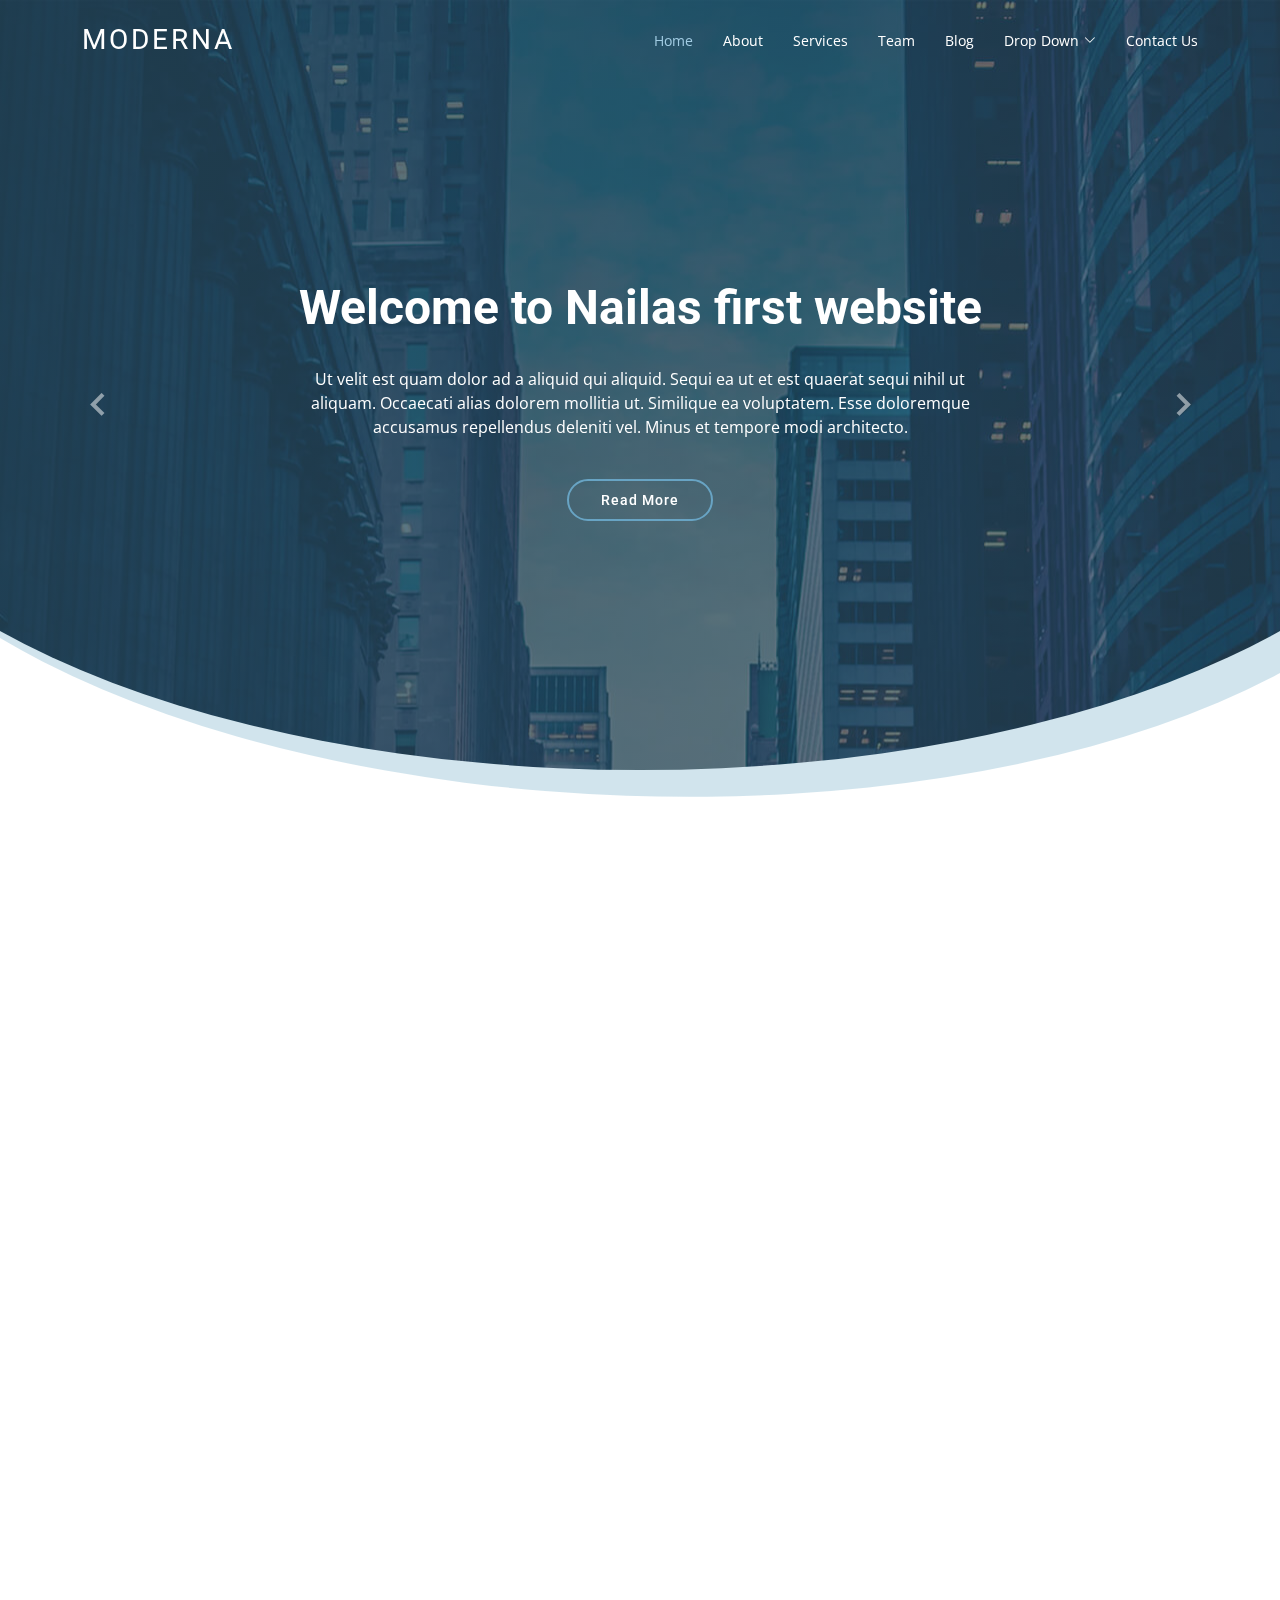
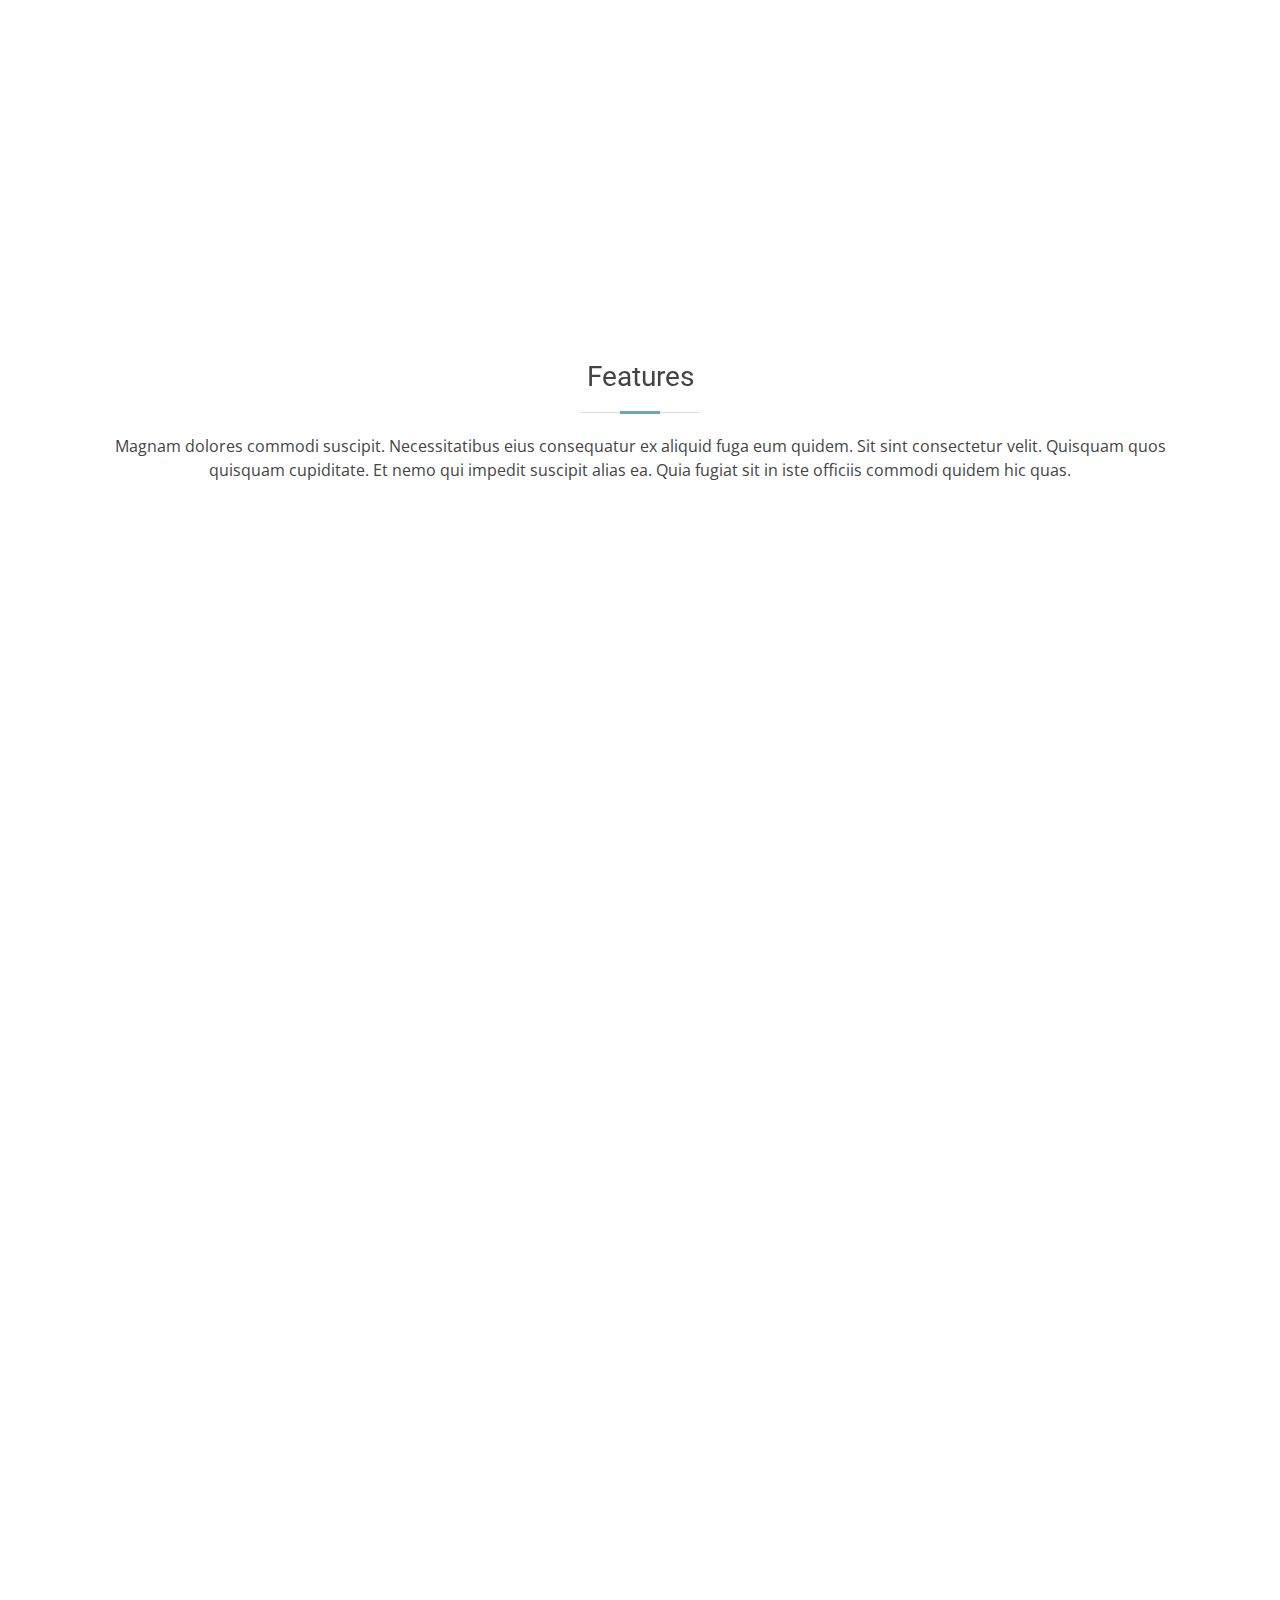
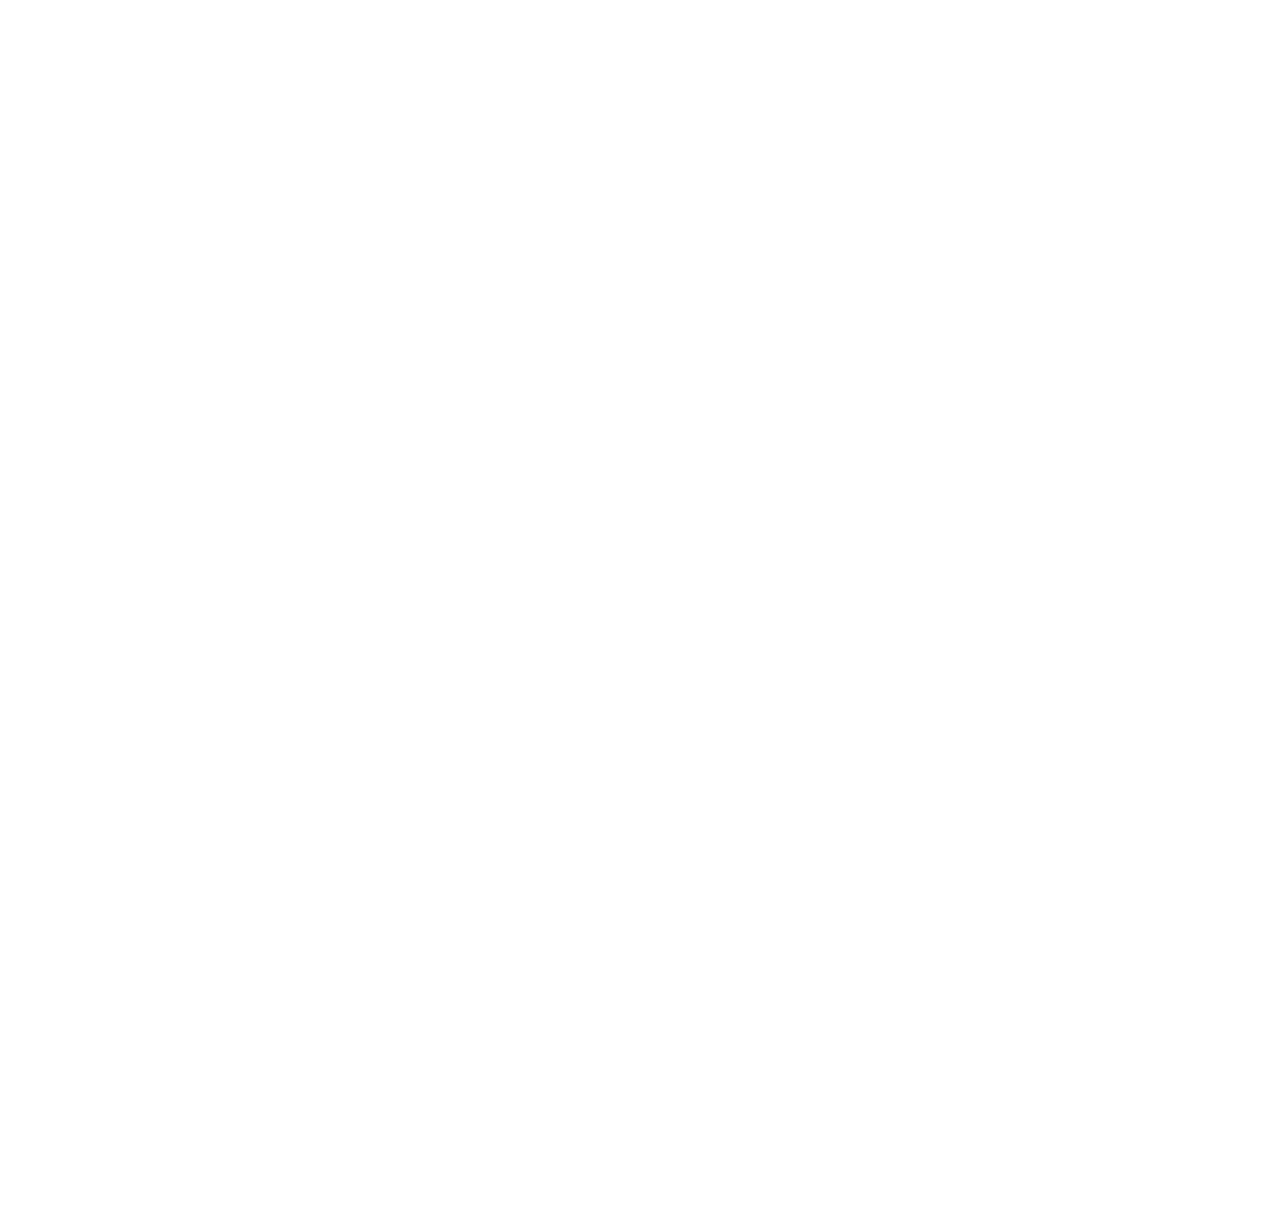
==== index.html @ 9a4ee357 "Initialise repository" ====
<!DOCTYPE html>
<html lang="en">
  <head>
    <meta charset="utf-8" />
    <meta content="width=device-width, initial-scale=1.0" name="viewport" />

    <title>Moderna Bootstrap Template - Index</title>
    <meta content="" name="description" />
    <meta content="" name="keywords" />

    <!-- Favicons -->
    <link href="assets/img/favicon.png" rel="icon" />
    <link href="assets/img/apple-touch-icon.png" rel="apple-touch-icon" />

    <!-- Google Fonts -->
    <link
      href="https://fonts.googleapis.com/css?family=Open+Sans:300,300i,400,400i,600,600i,700,700i|Roboto:300,300i,400,400i,500,500i,700,700i&display=swap"
      rel="stylesheet"
    />

    <!-- Vendor CSS Files -->
    <link href="assets/vendor/animate.css/animate.min.css" rel="stylesheet" />
    <link href="assets/vendor/aos/aos.css" rel="stylesheet" />
    <link
      href="assets/vendor/bootstrap/css/bootstrap.min.css"
      rel="stylesheet"
    />
    <link
      href="assets/vendor/bootstrap-icons/bootstrap-icons.css"
      rel="stylesheet"
    />
    <link href="assets/vendor/boxicons/css/boxicons.min.css" rel="stylesheet" />
    <link
      href="assets/vendor/glightbox/css/glightbox.min.css"
      rel="stylesheet"
    />
    <link href="assets/vendor/swiper/swiper-bundle.min.css" rel="stylesheet" />

    <!-- Template Main CSS File -->
    <link href="assets/css/style.css" rel="stylesheet" />

    <!-- =======================================================
  * Template Name: Moderna - v4.9.1
  * Template URL: https://bootstrapmade.com/free-bootstrap-template-corporate-moderna/
  * Author: BootstrapMade.com
  * License: https://bootstrapmade.com/license/
  ======================================================== -->
  </head>

  <body>
    <!-- ======= Header ======= -->
    <header
      id="header"
      class="fixed-top d-flex align-items-center header-transparent"
    >
      <div class="container d-flex justify-content-between align-items-center">
        <div class="logo">
          <h1 class="text-light">
            <a href="index.html"><span>Moderna</span></a>
          </h1>
          <!-- Uncomment below if you prefer to use an image logo -->
          <!-- <a href="index.html"><img src="assets/img/logo.png" alt="" class="img-fluid"></a>-->
        </div>

        <nav id="navbar" class="navbar">
          <ul>
            <li><a class="active" href="index.html">Home</a></li>
            <li><a href="about.html">About</a></li>
            <li><a href="services.html">Services</a></li>
            <li><a href="team.html">Team</a></li>
            <li><a href="blog.html">Blog</a></li>
            <li class="dropdown">
              <a href="#"
                ><span>Drop Down</span> <i class="bi bi-chevron-down"></i
              ></a>
              <ul>
                <li><a href="#">Drop Down 1</a></li>
                <li class="dropdown">
                  <a href="#"
                    ><span>Deep Drop Down</span>
                    <i class="bi bi-chevron-right"></i
                  ></a>
                  <ul>
                    <li><a href="#">Deep Drop Down 1</a></li>
                    <li><a href="#">Deep Drop Down 2</a></li>
                    <li><a href="#">Deep Drop Down 3</a></li>
                    <li><a href="#">Deep Drop Down 4</a></li>
                    <li><a href="#">Deep Drop Down 5</a></li>
                  </ul>
                </li>
                <li><a href="#">Drop Down 2</a></li>
                <li><a href="#">Drop Down 3</a></li>
                <li><a href="#">Drop Down 4</a></li>
              </ul>
            </li>
            <li><a href="contact.html">Contact Us</a></li>
          </ul>
          <i class="bi bi-list mobile-nav-toggle"></i>
        </nav>
        <!-- .navbar -->
      </div>
    </header>
    <!-- End Header -->

    <!-- ======= Hero Section ======= -->
    <section id="hero" class="d-flex justify-cntent-center align-items-center">
      <div
        id="heroCarousel"
        class="container carousel carousel-fade"
        data-bs-ride="carousel"
        data-bs-interval="5000"
      >
        <!-- Slide 1 -->
        <div class="carousel-item active">
          <div class="carousel-container">
            <h2 class="animate__animated animate__fadeInDown">
              Welcome to <span>Nailas first website</span>
            </h2>
            <p class="animate__animated animate__fadeInUp">
              Ut velit est quam dolor ad a aliquid qui aliquid. Sequi ea ut et
              est quaerat sequi nihil ut aliquam. Occaecati alias dolorem
              mollitia ut. Similique ea voluptatem. Esse doloremque accusamus
              repellendus deleniti vel. Minus et tempore modi architecto.
            </p>
            <a
              href=""
              class="btn-get-started animate__animated animate__fadeInUp"
              >Read More</a
            >
          </div>
        </div>

        <!-- Slide 2 -->
        <div class="carousel-item">
          <div class="carousel-container">
            <h2 class="animate__animated animate__fadeInDown">
              Lorem Ipsum Dolor
            </h2>
            <p class="animate__animated animate__fadeInUp">
              Ut velit est quam dolor ad a aliquid qui aliquid. Sequi ea ut et
              est quaerat sequi nihil ut aliquam. Occaecati alias dolorem
              mollitia ut. Similique ea voluptatem. Esse doloremque accusamus
              repellendus deleniti vel. Minus et tempore modi architecto.
            </p>
            <a
              href=""
              class="btn-get-started animate__animated animate__fadeInUp"
              >Read More</a
            >
          </div>
        </div>

        <!-- Slide 3 -->
        <div class="carousel-item">
          <div class="carousel-container">
            <h2 class="animate__animated animate__fadeInDown">
              Sequi ea ut et est quaerat
            </h2>
            <p class="animate__animated animate__fadeInUp">
              Ut velit est quam dolor ad a aliquid qui aliquid. Sequi ea ut et
              est quaerat sequi nihil ut aliquam. Occaecati alias dolorem
              mollitia ut. Similique ea voluptatem. Esse doloremque accusamus
              repellendus deleniti vel. Minus et tempore modi architecto.
            </p>
            <a
              href=""
              class="btn-get-started animate__animated animate__fadeInUp"
              >Read More</a
            >
          </div>
        </div>

        <a
          class="carousel-control-prev"
          href="#heroCarousel"
          role="button"
          data-bs-slide="prev"
        >
          <span
            class="carousel-control-prev-icon bx bx-chevron-left"
            aria-hidden="true"
          ></span>
        </a>

        <a
          class="carousel-control-next"
          href="#heroCarousel"
          role="button"
          data-bs-slide="next"
        >
          <span
            class="carousel-control-next-icon bx bx-chevron-right"
            aria-hidden="true"
          ></span>
        </a>
      </div>
    </section>
    <!-- End Hero -->

    <main id="main">
      <!-- ======= Services Section ======= -->
      <section class="services">
        <div class="container">
          <div class="row">
            <div
              class="col-md-6 col-lg-3 d-flex align-items-stretch"
              data-aos="fade-up"
            >
              <div class="icon-box icon-box-pink">
                <div class="icon"><i class="bx bxl-dribbble"></i></div>
                <h4 class="title"><a href="">Lorem Ipsum</a></h4>
                <p class="description">
                  Voluptatum deleniti atque corrupti quos dolores et quas
                  molestias excepturi sint occaecati cupiditate non provident
                </p>
              </div>
            </div>

            <div
              class="col-md-6 col-lg-3 d-flex align-items-stretch"
              data-aos="fade-up"
              data-aos-delay="100"
            >
              <div class="icon-box icon-box-cyan">
                <div class="icon"><i class="bx bx-file"></i></div>
                <h4 class="title"><a href="">Sed ut perspiciatis</a></h4>
                <p class="description">
                  Duis aute irure dolor in reprehenderit in voluptate velit esse
                  cillum dolore eu fugiat nulla pariatur
                </p>
              </div>
            </div>

            <div
              class="col-md-6 col-lg-3 d-flex align-items-stretch"
              data-aos="fade-up"
              data-aos-delay="200"
            >
              <div class="icon-box icon-box-green">
                <div class="icon"><i class="bx bx-tachometer"></i></div>
                <h4 class="title"><a href="">Magni Dolores</a></h4>
                <p class="description">
                  Excepteur sint occaecat cupidatat non proident, sunt in culpa
                  qui officia deserunt mollit anim id est laborum
                </p>
              </div>
            </div>

            <div
              class="col-md-6 col-lg-3 d-flex align-items-stretch"
              data-aos="fade-up"
              data-aos-delay="200"
            >
              <div class="icon-box icon-box-blue">
                <div class="icon"><i class="bx bx-world"></i></div>
                <h4 class="title"><a href="">Nemo Enim</a></h4>
                <p class="description">
                  At vero eos et accusamus et iusto odio dignissimos ducimus qui
                  blanditiis praesentium voluptatum deleniti atque
                </p>
              </div>
            </div>
          </div>
        </div>
      </section>
      <!-- End Services Section -->

      <!-- ======= Why Us Section ======= -->
      <section
        class="why-us section-bg"
        data-aos="fade-up"
        date-aos-delay="200"
      >
        <div class="container">
          <div class="row">
            <div class="col-lg-6 video-box">
              <img src="assets/img/why-us.jpg" class="img-fluid" alt="" />
              <a
                href="https://www.youtube.com/watch?v=jDDaplaOz7Q"
                class="venobox play-btn mb-4"
                data-vbtype="video"
                data-autoplay="true"
              ></a>
            </div>

            <div class="col-lg-6 d-flex flex-column justify-content-center p-5">
              <div class="icon-box">
                <div class="icon"><i class="bx bx-fingerprint"></i></div>
                <h4 class="title"><a href="">Lorem Ipsum</a></h4>
                <p class="description">
                  Voluptatum deleniti atque corrupti quos dolores et quas
                  molestias excepturi sint occaecati cupiditate non provident
                </p>
              </div>

              <div class="icon-box">
                <div class="icon"><i class="bx bx-gift"></i></div>
                <h4 class="title"><a href="">Nemo Enim</a></h4>
                <p class="description">
                  At vero eos et accusamus et iusto odio dignissimos ducimus qui
                  blanditiis praesentium voluptatum deleniti atque
                </p>
              </div>
            </div>
          </div>
        </div>
      </section>
      <!-- End Why Us Section -->

      <!-- ======= Features Section ======= -->
      <section class="features">
        <div class="container">
          <div class="section-title">
            <h2>Features</h2>
            <p>
              Magnam dolores commodi suscipit. Necessitatibus eius consequatur
              ex aliquid fuga eum quidem. Sit sint consectetur velit. Quisquam
              quos quisquam cupiditate. Et nemo qui impedit suscipit alias ea.
              Quia fugiat sit in iste officiis commodi quidem hic quas.
            </p>
          </div>

          <div class="row" data-aos="fade-up">
            <div class="col-md-5">
              <img src="assets/img/features-1.svg" class="img-fluid" alt="" />
            </div>
            <div class="col-md-7 pt-4">
              <h3>
                Voluptatem dignissimos provident quasi corporis voluptates sit
                assumenda.
              </h3>
              <p class="fst-italic">
                Lorem ipsum dolor sit amet, consectetur adipiscing elit, sed do
                eiusmod tempor incididunt ut labore et dolore magna aliqua.
              </p>
              <ul>
                <li>
                  <i class="bi bi-check"></i> Ullamco laboris nisi ut aliquip ex
                  ea commodo consequat.
                </li>
                <li>
                  <i class="bi bi-check"></i> Duis aute irure dolor in
                  reprehenderit in voluptate velit.
                </li>
              </ul>
            </div>
          </div>

          <div class="row" data-aos="fade-up">
            <div class="col-md-5 order-1 order-md-2">
              <img src="assets/img/features-2.svg" class="img-fluid" alt="" />
            </div>
            <div class="col-md-7 pt-5 order-2 order-md-1">
              <h3>Corporis temporibus maiores provident</h3>
              <p class="fst-italic">
                Lorem ipsum dolor sit amet, consectetur adipiscing elit, sed do
                eiusmod tempor incididunt ut labore et dolore magna aliqua.
              </p>
              <p>
                Ullamco laboris nisi ut aliquip ex ea commodo consequat. Duis
                aute irure dolor in reprehenderit in voluptate velit esse cillum
                dolore eu fugiat nulla pariatur. Excepteur sint occaecat
                cupidatat non proident, sunt in culpa qui officia deserunt
                mollit anim id est laborum
              </p>
            </div>
          </div>

          <div class="row" data-aos="fade-up">
            <div class="col-md-5">
              <img src="assets/img/features-3.svg" class="img-fluid" alt="" />
            </div>
            <div class="col-md-7 pt-5">
              <h3>
                Sunt consequatur ad ut est nulla consectetur reiciendis animi
                voluptas
              </h3>
              <p>
                Cupiditate placeat cupiditate placeat est ipsam culpa. Delectus
                quia minima quod. Sunt saepe odit aut quia voluptatem hic
                voluptas dolor doloremque.
              </p>
              <ul>
                <li>
                  <i class="bi bi-check"></i> Ullamco laboris nisi ut aliquip ex
                  ea commodo consequat.
                </li>
                <li>
                  <i class="bi bi-check"></i> Duis aute irure dolor in
                  reprehenderit in voluptate velit.
                </li>
                <li>
                  <i class="bi bi-check"></i> Facilis ut et voluptatem aperiam.
                  Autem soluta ad fugiat.
                </li>
              </ul>
            </div>
          </div>

          <div class="row" data-aos="fade-up">
            <div class="col-md-5 order-1 order-md-2">
              <img src="assets/img/features-4.svg" class="img-fluid" alt="" />
            </div>
            <div class="col-md-7 pt-5 order-2 order-md-1">
              <h3>
                Quas et necessitatibus eaque impedit ipsum animi consequatur
                incidunt in
              </h3>
              <p class="fst-italic">
                Lorem ipsum dolor sit amet, consectetur adipiscing elit, sed do
                eiusmod tempor incididunt ut labore et dolore magna aliqua.
              </p>
              <p>
                Ullamco laboris nisi ut aliquip ex ea commodo consequat. Duis
                aute irure dolor in reprehenderit in voluptate velit esse cillum
                dolore eu fugiat nulla pariatur. Excepteur sint occaecat
                cupidatat non proident, sunt in culpa qui officia deserunt
                mollit anim id est laborum
              </p>
            </div>
          </div>
        </div>
      </section>
      <!-- End Features Section -->
    </main>
    <!-- End #main -->

    <!-- ======= Footer ======= -->
    <footer
      id="footer"
      data-aos="fade-up"
      data-aos-easing="ease-in-out"
      data-aos-duration="500"
    >
      <div class="footer-newsletter">
        <div class="container">
          <div class="row">
            <div class="col-lg-6">
              <h4>Our Newsletter</h4>
              <p>
                Tamen quem nulla quae legam multos aute sint culpa legam noster
                magna
              </p>
            </div>
            <div class="col-lg-6">
              <form action="" method="post">
                <input type="email" name="email" /><input
                  type="submit"
                  value="Subscribe"
                />
              </form>
            </div>
          </div>
        </div>
      </div>

      <div class="footer-top">
        <div class="container">
          <div class="row">
            <div class="col-lg-3 col-md-6 footer-links">
              <h4>Useful Links</h4>
              <ul>
                <li>
                  <i class="bx bx-chevron-right"></i> <a href="#">Home</a>
                </li>
                <li>
                  <i class="bx bx-chevron-right"></i> <a href="#">About us</a>
                </li>
                <li>
                  <i class="bx bx-chevron-right"></i> <a href="#">Services</a>
                </li>
                <li>
                  <i class="bx bx-chevron-right"></i>
                  <a href="#">Terms of service</a>
                </li>
                <li>
                  <i class="bx bx-chevron-right"></i>
                  <a href="#">Privacy policy</a>
                </li>
              </ul>
            </div>

            <div class="col-lg-3 col-md-6 footer-links">
              <h4>Our Services</h4>
              <ul>
                <li>
                  <i class="bx bx-chevron-right"></i> <a href="#">Web Design</a>
                </li>
                <li>
                  <i class="bx bx-chevron-right"></i>
                  <a href="#">Web Development</a>
                </li>
                <li>
                  <i class="bx bx-chevron-right"></i>
                  <a href="#">Product Management</a>
                </li>
                <li>
                  <i class="bx bx-chevron-right"></i> <a href="#">Marketing</a>
                </li>
                <li>
                  <i class="bx bx-chevron-right"></i>
                  <a href="#">Graphic Design</a>
                </li>
              </ul>
            </div>

            <div class="col-lg-3 col-md-6 footer-contact">
              <h4>Contact Us</h4>
              <p>
                A108 Adam Street <br />
                New York, NY 535022<br />
                United States <br /><br />
                <strong>Phone:</strong> +1 5589 55488 55<br />
                <strong>Email:</strong> info@example.com<br />
              </p>
            </div>

            <div class="col-lg-3 col-md-6 footer-info">
              <h3>About Moderna</h3>
              <p>
                Cras fermentum odio eu feugiat lide par naso tierra. Justo eget
                nada terra videa magna derita valies darta donna mare fermentum
                iaculis eu non diam phasellus.
              </p>
              <div class="social-links mt-3">
                <a href="#" class="twitter"><i class="bx bxl-twitter"></i></a>
                <a href="#" class="facebook"><i class="bx bxl-facebook"></i></a>
                <a href="#" class="instagram"
                  ><i class="bx bxl-instagram"></i
                ></a>
                <a href="#" class="linkedin"><i class="bx bxl-linkedin"></i></a>
              </div>
            </div>
          </div>
        </div>
      </div>

      <div class="container">
        <div class="copyright">
          &copy; Copyright <strong><span>Moderna</span></strong
          >. All Rights Reserved
        </div>
        <div class="credits">
          <!-- All the links in the footer should remain intact. -->
          <!-- You can delete the links only if you purchased the pro version. -->
          <!-- Licensing information: https://bootstrapmade.com/license/ -->
          <!-- Purchase the pro version with working PHP/AJAX contact form: https://bootstrapmade.com/free-bootstrap-template-corporate-moderna/ -->
          Designed by <a href="https://bootstrapmade.com/">BootstrapMade</a>
        </div>
      </div>
    </footer>
    <!-- End Footer -->

    <a
      href="#"
      class="back-to-top d-flex align-items-center justify-content-center"
      ><i class="bi bi-arrow-up-short"></i
    ></a>

    <!-- Vendor JS Files -->
    <script src="assets/vendor/purecounter/purecounter_vanilla.js"></script>
    <script src="assets/vendor/aos/aos.js"></script>
    <script src="assets/vendor/bootstrap/js/bootstrap.bundle.min.js"></script>
    <script src="assets/vendor/glightbox/js/glightbox.min.js"></script>
    <script src="assets/vendor/isotope-layout/isotope.pkgd.min.js"></script>
    <script src="assets/vendor/swiper/swiper-bundle.min.js"></script>
    <script src="assets/vendor/waypoints/noframework.waypoints.js"></script>
    <script src="assets/vendor/php-email-form/validate.js"></script>

    <!-- Template Main JS File -->
    <script src="assets/js/main.js"></script>
  </body>
</html>
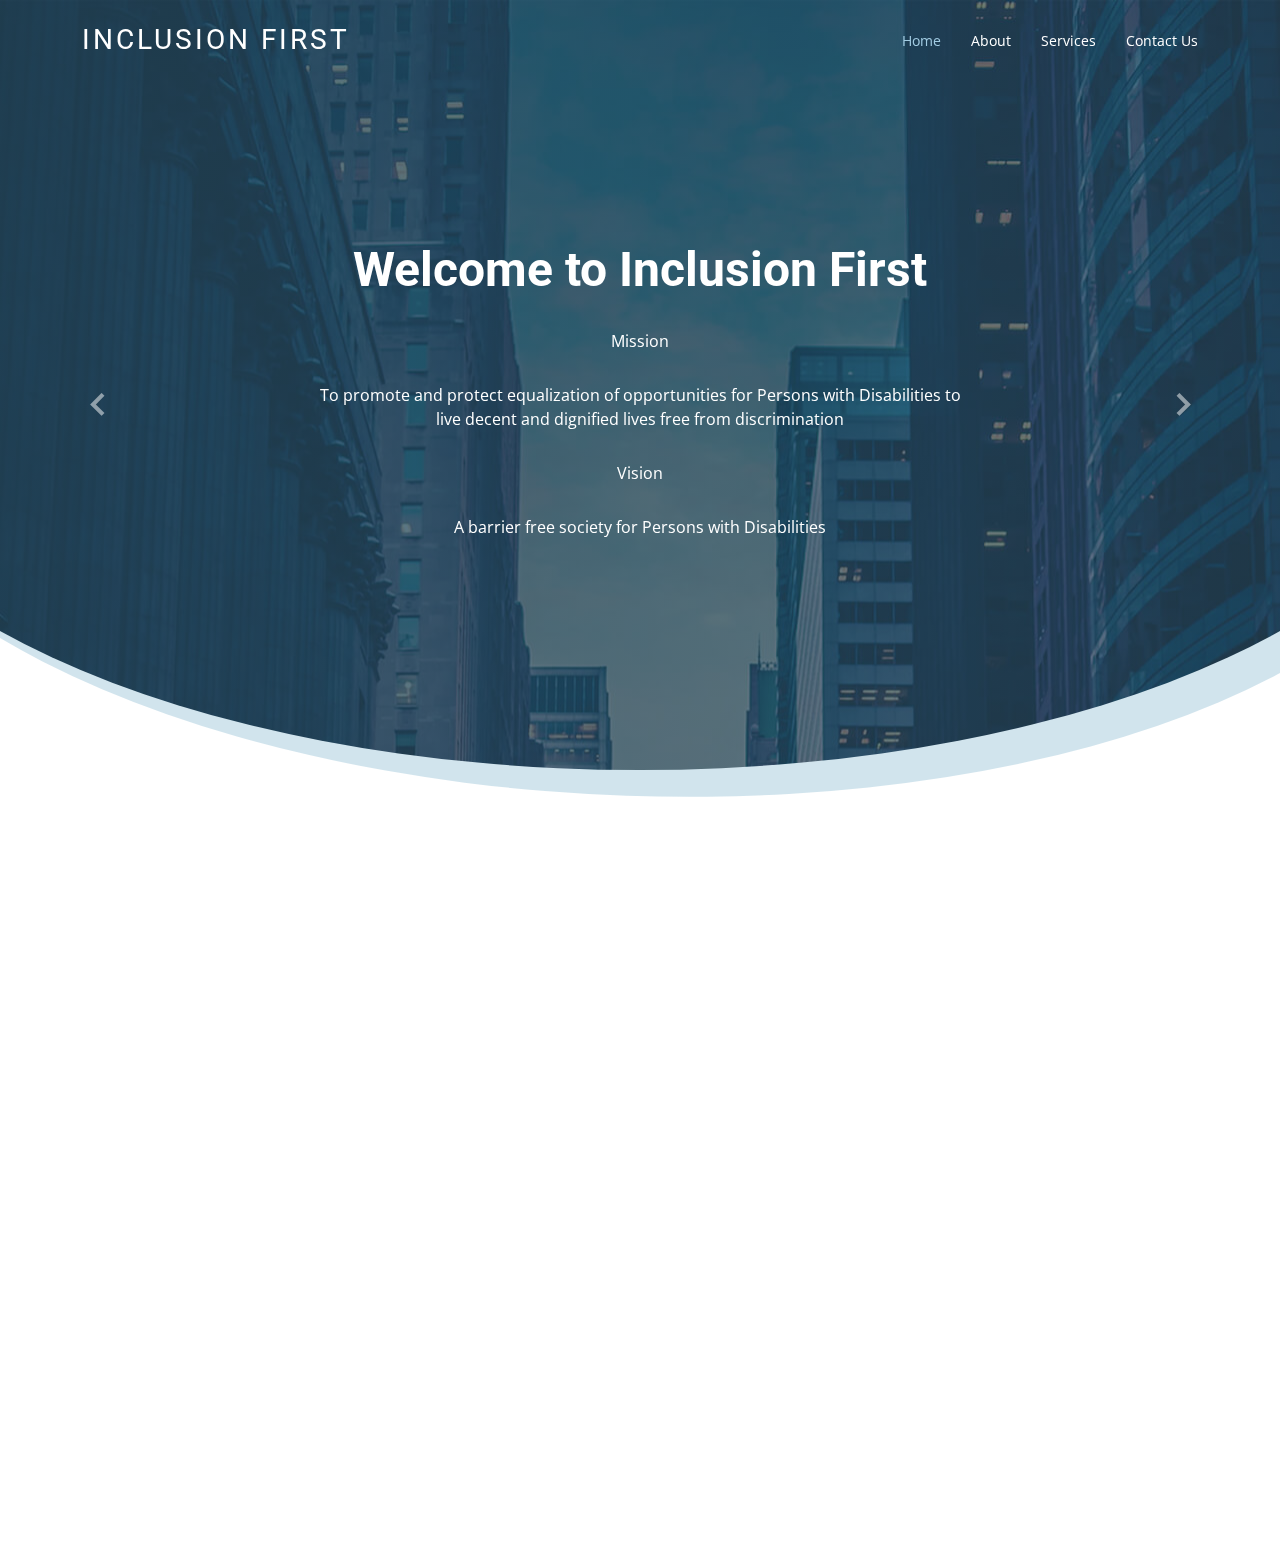
==== commit 2c82e2f1: "added image, updated content" ====
--- a/index.html
+++ b/index.html
@@ -56,7 +56,7 @@
       <div class="container d-flex justify-content-between align-items-center">
         <div class="logo">
           <h1 class="text-light">
-            <a href="index.html"><span>Moderna</span></a>
+            <a href="index.html"><span>Inclusion First</span></a>
           </h1>
           <!-- Uncomment below if you prefer to use an image logo -->
           <!-- <a href="index.html"><img src="assets/img/logo.png" alt="" class="img-fluid"></a>-->
@@ -67,32 +67,6 @@
             <li><a class="active" href="index.html">Home</a></li>
             <li><a href="about.html">About</a></li>
             <li><a href="services.html">Services</a></li>
-            <li><a href="team.html">Team</a></li>
-            <li><a href="blog.html">Blog</a></li>
-            <li class="dropdown">
-              <a href="#"
-                ><span>Drop Down</span> <i class="bi bi-chevron-down"></i
-              ></a>
-              <ul>
-                <li><a href="#">Drop Down 1</a></li>
-                <li class="dropdown">
-                  <a href="#"
-                    ><span>Deep Drop Down</span>
-                    <i class="bi bi-chevron-right"></i
-                  ></a>
-                  <ul>
-                    <li><a href="#">Deep Drop Down 1</a></li>
-                    <li><a href="#">Deep Drop Down 2</a></li>
-                    <li><a href="#">Deep Drop Down 3</a></li>
-                    <li><a href="#">Deep Drop Down 4</a></li>
-                    <li><a href="#">Deep Drop Down 5</a></li>
-                  </ul>
-                </li>
-                <li><a href="#">Drop Down 2</a></li>
-                <li><a href="#">Drop Down 3</a></li>
-                <li><a href="#">Drop Down 4</a></li>
-              </ul>
-            </li>
             <li><a href="contact.html">Contact Us</a></li>
           </ul>
           <i class="bi bi-list mobile-nav-toggle"></i>
@@ -114,19 +88,16 @@
         <div class="carousel-item active">
           <div class="carousel-container">
             <h2 class="animate__animated animate__fadeInDown">
-              Welcome to <span>Nailas first website</span>
+              Welcome to <span>Inclusion First</span>
             </h2>
-            <p class="animate__animated animate__fadeInUp">
-              Ut velit est quam dolor ad a aliquid qui aliquid. Sequi ea ut et
-              est quaerat sequi nihil ut aliquam. Occaecati alias dolorem
-              mollitia ut. Similique ea voluptatem. Esse doloremque accusamus
-              repellendus deleniti vel. Minus et tempore modi architecto.
+            <p class="animate__animated animate__fadeInUp">Mission</p>
+            <p>
+              To promote and protect equalization of opportunities for Persons
+              with Disabilities to live decent and dignified lives free from
+              discrimination
             </p>
-            <a
-              href=""
-              class="btn-get-started animate__animated animate__fadeInUp"
-              >Read More</a
-            >
+            <p>Vision</p>
+            <p>A barrier free society for Persons with Disabilities</p>
           </div>
         </div>
 
@@ -197,231 +168,7 @@
     </section>
     <!-- End Hero -->
 
-    <main id="main">
-      <!-- ======= Services Section ======= -->
-      <section class="services">
-        <div class="container">
-          <div class="row">
-            <div
-              class="col-md-6 col-lg-3 d-flex align-items-stretch"
-              data-aos="fade-up"
-            >
-              <div class="icon-box icon-box-pink">
-                <div class="icon"><i class="bx bxl-dribbble"></i></div>
-                <h4 class="title"><a href="">Lorem Ipsum</a></h4>
-                <p class="description">
-                  Voluptatum deleniti atque corrupti quos dolores et quas
-                  molestias excepturi sint occaecati cupiditate non provident
-                </p>
-              </div>
-            </div>
-
-            <div
-              class="col-md-6 col-lg-3 d-flex align-items-stretch"
-              data-aos="fade-up"
-              data-aos-delay="100"
-            >
-              <div class="icon-box icon-box-cyan">
-                <div class="icon"><i class="bx bx-file"></i></div>
-                <h4 class="title"><a href="">Sed ut perspiciatis</a></h4>
-                <p class="description">
-                  Duis aute irure dolor in reprehenderit in voluptate velit esse
-                  cillum dolore eu fugiat nulla pariatur
-                </p>
-              </div>
-            </div>
-
-            <div
-              class="col-md-6 col-lg-3 d-flex align-items-stretch"
-              data-aos="fade-up"
-              data-aos-delay="200"
-            >
-              <div class="icon-box icon-box-green">
-                <div class="icon"><i class="bx bx-tachometer"></i></div>
-                <h4 class="title"><a href="">Magni Dolores</a></h4>
-                <p class="description">
-                  Excepteur sint occaecat cupidatat non proident, sunt in culpa
-                  qui officia deserunt mollit anim id est laborum
-                </p>
-              </div>
-            </div>
-
-            <div
-              class="col-md-6 col-lg-3 d-flex align-items-stretch"
-              data-aos="fade-up"
-              data-aos-delay="200"
-            >
-              <div class="icon-box icon-box-blue">
-                <div class="icon"><i class="bx bx-world"></i></div>
-                <h4 class="title"><a href="">Nemo Enim</a></h4>
-                <p class="description">
-                  At vero eos et accusamus et iusto odio dignissimos ducimus qui
-                  blanditiis praesentium voluptatum deleniti atque
-                </p>
-              </div>
-            </div>
-          </div>
-        </div>
-      </section>
-      <!-- End Services Section -->
-
-      <!-- ======= Why Us Section ======= -->
-      <section
-        class="why-us section-bg"
-        data-aos="fade-up"
-        date-aos-delay="200"
-      >
-        <div class="container">
-          <div class="row">
-            <div class="col-lg-6 video-box">
-              <img src="assets/img/why-us.jpg" class="img-fluid" alt="" />
-              <a
-                href="https://www.youtube.com/watch?v=jDDaplaOz7Q"
-                class="venobox play-btn mb-4"
-                data-vbtype="video"
-                data-autoplay="true"
-              ></a>
-            </div>
-
-            <div class="col-lg-6 d-flex flex-column justify-content-center p-5">
-              <div class="icon-box">
-                <div class="icon"><i class="bx bx-fingerprint"></i></div>
-                <h4 class="title"><a href="">Lorem Ipsum</a></h4>
-                <p class="description">
-                  Voluptatum deleniti atque corrupti quos dolores et quas
-                  molestias excepturi sint occaecati cupiditate non provident
-                </p>
-              </div>
-
-              <div class="icon-box">
-                <div class="icon"><i class="bx bx-gift"></i></div>
-                <h4 class="title"><a href="">Nemo Enim</a></h4>
-                <p class="description">
-                  At vero eos et accusamus et iusto odio dignissimos ducimus qui
-                  blanditiis praesentium voluptatum deleniti atque
-                </p>
-              </div>
-            </div>
-          </div>
-        </div>
-      </section>
-      <!-- End Why Us Section -->
-
-      <!-- ======= Features Section ======= -->
-      <section class="features">
-        <div class="container">
-          <div class="section-title">
-            <h2>Features</h2>
-            <p>
-              Magnam dolores commodi suscipit. Necessitatibus eius consequatur
-              ex aliquid fuga eum quidem. Sit sint consectetur velit. Quisquam
-              quos quisquam cupiditate. Et nemo qui impedit suscipit alias ea.
-              Quia fugiat sit in iste officiis commodi quidem hic quas.
-            </p>
-          </div>
-
-          <div class="row" data-aos="fade-up">
-            <div class="col-md-5">
-              <img src="assets/img/features-1.svg" class="img-fluid" alt="" />
-            </div>
-            <div class="col-md-7 pt-4">
-              <h3>
-                Voluptatem dignissimos provident quasi corporis voluptates sit
-                assumenda.
-              </h3>
-              <p class="fst-italic">
-                Lorem ipsum dolor sit amet, consectetur adipiscing elit, sed do
-                eiusmod tempor incididunt ut labore et dolore magna aliqua.
-              </p>
-              <ul>
-                <li>
-                  <i class="bi bi-check"></i> Ullamco laboris nisi ut aliquip ex
-                  ea commodo consequat.
-                </li>
-                <li>
-                  <i class="bi bi-check"></i> Duis aute irure dolor in
-                  reprehenderit in voluptate velit.
-                </li>
-              </ul>
-            </div>
-          </div>
-
-          <div class="row" data-aos="fade-up">
-            <div class="col-md-5 order-1 order-md-2">
-              <img src="assets/img/features-2.svg" class="img-fluid" alt="" />
-            </div>
-            <div class="col-md-7 pt-5 order-2 order-md-1">
-              <h3>Corporis temporibus maiores provident</h3>
-              <p class="fst-italic">
-                Lorem ipsum dolor sit amet, consectetur adipiscing elit, sed do
-                eiusmod tempor incididunt ut labore et dolore magna aliqua.
-              </p>
-              <p>
-                Ullamco laboris nisi ut aliquip ex ea commodo consequat. Duis
-                aute irure dolor in reprehenderit in voluptate velit esse cillum
-                dolore eu fugiat nulla pariatur. Excepteur sint occaecat
-                cupidatat non proident, sunt in culpa qui officia deserunt
-                mollit anim id est laborum
-              </p>
-            </div>
-          </div>
-
-          <div class="row" data-aos="fade-up">
-            <div class="col-md-5">
-              <img src="assets/img/features-3.svg" class="img-fluid" alt="" />
-            </div>
-            <div class="col-md-7 pt-5">
-              <h3>
-                Sunt consequatur ad ut est nulla consectetur reiciendis animi
-                voluptas
-              </h3>
-              <p>
-                Cupiditate placeat cupiditate placeat est ipsam culpa. Delectus
-                quia minima quod. Sunt saepe odit aut quia voluptatem hic
-                voluptas dolor doloremque.
-              </p>
-              <ul>
-                <li>
-                  <i class="bi bi-check"></i> Ullamco laboris nisi ut aliquip ex
-                  ea commodo consequat.
-                </li>
-                <li>
-                  <i class="bi bi-check"></i> Duis aute irure dolor in
-                  reprehenderit in voluptate velit.
-                </li>
-                <li>
-                  <i class="bi bi-check"></i> Facilis ut et voluptatem aperiam.
-                  Autem soluta ad fugiat.
-                </li>
-              </ul>
-            </div>
-          </div>
-
-          <div class="row" data-aos="fade-up">
-            <div class="col-md-5 order-1 order-md-2">
-              <img src="assets/img/features-4.svg" class="img-fluid" alt="" />
-            </div>
-            <div class="col-md-7 pt-5 order-2 order-md-1">
-              <h3>
-                Quas et necessitatibus eaque impedit ipsum animi consequatur
-                incidunt in
-              </h3>
-              <p class="fst-italic">
-                Lorem ipsum dolor sit amet, consectetur adipiscing elit, sed do
-                eiusmod tempor incididunt ut labore et dolore magna aliqua.
-              </p>
-              <p>
-                Ullamco laboris nisi ut aliquip ex ea commodo consequat. Duis
-                aute irure dolor in reprehenderit in voluptate velit esse cillum
-                dolore eu fugiat nulla pariatur. Excepteur sint occaecat
-                cupidatat non proident, sunt in culpa qui officia deserunt
-                mollit anim id est laborum
-              </p>
-            </div>
-          </div>
-        </div>
-      </section>
-      <!-- End Features Section -->
+     
     </main>
     <!-- End #main -->
 
@@ -438,8 +185,7 @@
             <div class="col-lg-6">
               <h4>Our Newsletter</h4>
               <p>
-                Tamen quem nulla quae legam multos aute sint culpa legam noster
-                magna
+                Keep updated on upcoming events and our programmes by subscribing to our newsletter
               </p>
             </div>
             <div class="col-lg-6">
@@ -469,14 +215,6 @@
                 <li>
                   <i class="bx bx-chevron-right"></i> <a href="#">Services</a>
                 </li>
-                <li>
-                  <i class="bx bx-chevron-right"></i>
-                  <a href="#">Terms of service</a>
-                </li>
-                <li>
-                  <i class="bx bx-chevron-right"></i>
-                  <a href="#">Privacy policy</a>
-                </li>
               </ul>
             </div>
 
@@ -484,22 +222,18 @@
               <h4>Our Services</h4>
               <ul>
                 <li>
-                  <i class="bx bx-chevron-right"></i> <a href="#">Web Design</a>
+                  <i class="bx bx-chevron-right"></i> <a href="#">Advocacy</a>
                 </li>
                 <li>
                   <i class="bx bx-chevron-right"></i>
-                  <a href="#">Web Development</a>
+                  <a href="/services.html#awareness">Awareness Creation</a>
                 </li>
                 <li>
                   <i class="bx bx-chevron-right"></i>
-                  <a href="#">Product Management</a>
-                </li>
-                <li>
-                  <i class="bx bx-chevron-right"></i> <a href="#">Marketing</a>
-                </li>
-                <li>
-                  <i class="bx bx-chevron-right"></i>
-                  <a href="#">Graphic Design</a>
+                  <a href="#">Disability Mainstreaming</a>
+                </li>
+                <li>
+                  <i class="bx bx-chevron-right"></i> <a href="#">Trainings</a>
                 </li>
               </ul>
             </div>
@@ -507,37 +241,17 @@
             <div class="col-lg-3 col-md-6 footer-contact">
               <h4>Contact Us</h4>
               <p>
-                A108 Adam Street <br />
-                New York, NY 535022<br />
-                United States <br /><br />
-                <strong>Phone:</strong> +1 5589 55488 55<br />
-                <strong>Email:</strong> info@example.com<br />
+                Bima Tower Bldg, 5th Flr <br />
+                Jomo Kenyatta Avenue<br />
+                Mombasa, Kenya <br /><br />
+                <strong>Phone:</strong> +254 798 765 432<br />
+                <strong>Email:</strong> inclusionfirst@inclusionfirst.co.ke<br />
               </p>
             </div>
 
-            <div class="col-lg-3 col-md-6 footer-info">
-              <h3>About Moderna</h3>
-              <p>
-                Cras fermentum odio eu feugiat lide par naso tierra. Justo eget
-                nada terra videa magna derita valies darta donna mare fermentum
-                iaculis eu non diam phasellus.
-              </p>
-              <div class="social-links mt-3">
-                <a href="#" class="twitter"><i class="bx bxl-twitter"></i></a>
-                <a href="#" class="facebook"><i class="bx bxl-facebook"></i></a>
-                <a href="#" class="instagram"
-                  ><i class="bx bxl-instagram"></i
-                ></a>
-                <a href="#" class="linkedin"><i class="bx bxl-linkedin"></i></a>
-              </div>
-            </div>
-          </div>
-        </div>
-      </div>
-
-      <div class="container">
+            <div class="container">
         <div class="copyright">
-          &copy; Copyright <strong><span>Moderna</span></strong
+          &copy; Copyright <strong><span>Inclusion First</span></strong
           >. All Rights Reserved
         </div>
         <div class="credits">
@@ -545,7 +259,6 @@
           <!-- You can delete the links only if you purchased the pro version. -->
           <!-- Licensing information: https://bootstrapmade.com/license/ -->
           <!-- Purchase the pro version with working PHP/AJAX contact form: https://bootstrapmade.com/free-bootstrap-template-corporate-moderna/ -->
-          Designed by <a href="https://bootstrapmade.com/">BootstrapMade</a>
         </div>
       </div>
     </footer>
--- a/assets/css/style.css
+++ b/assets/css/style.css
@@ -14,7 +14,7 @@
 }
 
 a {
-  color: #4fa6d5;
+  color: #d54f4f;
   text-decoration: none;
 }
 
@@ -43,7 +43,7 @@
   right: 15px;
   bottom: 15px;
   z-index: 99999;
-  background: #68A4C4;
+  background: #68a4c4;
   width: 40px;
   height: 40px;
   border-radius: 4px;
@@ -157,7 +157,7 @@
 .navbar a:hover,
 .navbar .active,
 .navbar .active:focus,
-.navbar li:hover>a {
+.navbar li:hover > a {
   color: #a2cce3;
 }
 
@@ -193,11 +193,11 @@
 
 .navbar .dropdown ul a:hover,
 .navbar .dropdown ul .active:hover,
-.navbar .dropdown ul li:hover>a {
-  color: #68A4C4;
-}
-
-.navbar .dropdown:hover>ul {
+.navbar .dropdown ul li:hover > a {
+  color: #68a4c4;
+}
+
+.navbar .dropdown:hover > ul {
   opacity: 1;
   top: 100%;
   visibility: visible;
@@ -209,7 +209,7 @@
   visibility: hidden;
 }
 
-.navbar .dropdown .dropdown:hover>ul {
+.navbar .dropdown .dropdown:hover > ul {
   opacity: 1;
   top: 0;
   left: 100%;
@@ -221,7 +221,7 @@
     left: -90%;
   }
 
-  .navbar .dropdown .dropdown:hover>ul {
+  .navbar .dropdown .dropdown:hover > ul {
     left: -100%;
   }
 }
@@ -287,8 +287,8 @@
 
 .navbar-mobile a:hover,
 .navbar-mobile .active,
-.navbar-mobile li:hover>a {
-  color: #68A4C4;
+.navbar-mobile li:hover > a {
+  color: #68a4c4;
 }
 
 .navbar-mobile .getstarted,
@@ -322,11 +322,11 @@
 
 .navbar-mobile .dropdown ul a:hover,
 .navbar-mobile .dropdown ul .active:hover,
-.navbar-mobile .dropdown ul li:hover>a {
-  color: #68A4C4;
-}
-
-.navbar-mobile .dropdown>.dropdown-active {
+.navbar-mobile .dropdown ul li:hover > a {
+  color: #68a4c4;
+}
+
+.navbar-mobile .dropdown > .dropdown-active {
   display: block;
 }
 
@@ -347,7 +347,12 @@
   top: 0;
   width: 130%;
   height: 95%;
-  background: linear-gradient(to right, rgba(30, 67, 86, 0.8), rgba(30, 67, 86, 0.6)), url("../img/hero-bg.jpg") center top no-repeat;
+  background: linear-gradient(
+      to right,
+      rgba(30, 67, 86, 0.8),
+      rgba(30, 67, 86, 0.6)
+    ),
+    url("../img/hero-bg.jpg") center top no-repeat;
   z-index: 0;
   border-radius: 0 0 50% 50%;
   transform: translateX(-50%) rotate(0deg);
@@ -360,7 +365,7 @@
   top: 0;
   width: 130%;
   height: 96%;
-  background: #68A4C4;
+  background: #68a4c4;
   opacity: 0.3;
   z-index: 0;
   border-radius: 0 0 50% 50%;
@@ -422,11 +427,11 @@
   color: #fff;
   -webkit-animation-delay: 0.8s;
   animation-delay: 0.8s;
-  border: 2px solid #68A4C4;
+  border: 2px solid #68a4c4;
 }
 
 #hero .btn-get-started:hover {
-  background: #68A4C4;
+  background: #68a4c4;
   color: #fff;
   text-decoration: none;
 }
@@ -501,7 +506,12 @@
   top: 0;
   right: 0;
   bottom: 0;
-  background: linear-gradient(to right, rgba(30, 67, 86, 0.8), rgba(30, 67, 86, 0.6)), url("../img/hero-bg.jpg") center top no-repeat;
+  background: linear-gradient(
+      to right,
+      rgba(30, 67, 86, 0.8),
+      rgba(30, 67, 86, 0.6)
+    ),
+    url("../img/hero-bg.jpg") center top no-repeat;
 }
 
 #hero-no-slider h2 {
@@ -529,11 +539,11 @@
   color: #fff;
   -webkit-animation-delay: 0.8s;
   animation-delay: 0.8s;
-  border: 2px solid #68A4C4;
+  border: 2px solid #68a4c4;
 }
 
 #hero-no-slider .btn-get-started:hover {
-  background: #68A4C4;
+  background: #68a4c4;
   color: #fff;
   text-decoration: none;
 }
@@ -585,7 +595,7 @@
   display: block;
   width: 40px;
   height: 3px;
-  background: #68A4C4;
+  background: #68a4c4;
   bottom: 0;
   left: calc(50% - 20px);
 }
@@ -616,11 +626,11 @@
   margin: 0;
 }
 
-.breadcrumbs ol li+li {
+.breadcrumbs ol li + li {
   padding-left: 10px;
 }
 
-.breadcrumbs ol li+li::before {
+.breadcrumbs ol li + li::before {
   display: inline-block;
   padding-right: 10px;
   color: #6c757d;
@@ -747,7 +757,7 @@
   background: #fff;
 }
 
-.why-us .icon-box+.icon-box {
+.why-us .icon-box + .icon-box {
   margin-top: 50px;
 }
 
@@ -764,12 +774,12 @@
 }
 
 .why-us .icon-box .icon i {
-  color: #68A4C4;
+  color: #68a4c4;
   font-size: 32px;
 }
 
 .why-us .icon-box:hover .icon {
-  background: #68A4C4;
+  background: #68a4c4;
 }
 
 .why-us .icon-box:hover .icon i {
@@ -790,7 +800,7 @@
 }
 
 .why-us .icon-box .title a:hover {
-  color: #68A4C4;
+  color: #68a4c4;
 }
 
 .why-us .icon-box .description {
@@ -811,7 +821,7 @@
 .why-us .play-btn {
   width: 94px;
   height: 94px;
-  background: radial-gradient(#68A4C4 50%, rgba(104, 164, 196, 0.4) 52%);
+  background: radial-gradient(#68a4c4 50%, rgba(104, 164, 196, 0.4) 52%);
   border-radius: 50%;
   display: block;
   position: absolute;
@@ -859,7 +869,7 @@
 }
 
 .why-us .play-btn:hover::after {
-  border-left: 15px solid #68A4C4;
+  border-left: 15px solid #68a4c4;
   transform: scale(20);
 }
 
@@ -908,7 +918,7 @@
 /*--------------------------------------------------------------
 # Features
 --------------------------------------------------------------*/
-.features .row+.row {
+.features .row + .row {
   margin-top: 100px;
 }
 
@@ -929,7 +939,7 @@
 .features ul i {
   font-size: 20px;
   padding-right: 4px;
-  color: #68A4C4;
+  color: #68a4c4;
 }
 
 .features p:last-child {
@@ -956,7 +966,7 @@
 .about ul i {
   font-size: 20px;
   padding-right: 4px;
-  color: #68A4C4;
+  color: #68a4c4;
 }
 
 .about p:last-child {
@@ -969,7 +979,7 @@
 .facts .counters span {
   font-size: 48px;
   display: block;
-  color: #68A4C4;
+  color: #68a4c4;
 }
 
 .facts .counters p {
@@ -1083,11 +1093,11 @@
   height: 12px;
   background-color: #fff;
   opacity: 1;
-  border: 1px solid #68A4C4;
+  border: 1px solid #68a4c4;
 }
 
 .testimonials .swiper-pagination .swiper-pagination-bullet-active {
-  background-color: #68A4C4;
+  background-color: #68a4c4;
 }
 
 /*--------------------------------------------------------------
@@ -1151,7 +1161,7 @@
 }
 
 .service-details .read-more a:hover {
-  color: #68A4C4;
+  color: #68a4c4;
 }
 
 .service-details .card:hover img {
@@ -1159,11 +1169,11 @@
 }
 
 .service-details .card:hover .card-body {
-  border-color: #68A4C4;
+  border-color: #68a4c4;
 }
 
 .service-details .card:hover .card-body .card-title a {
-  color: #68A4C4;
+  color: #68a4c4;
 }
 
 /*--------------------------------------------------------------
@@ -1189,7 +1199,7 @@
 
 .pricing h4 {
   font-size: 46px;
-  color: #68A4C4;
+  color: #68a4c4;
   font-weight: 400;
   font-family: "Open Sans", sans-serif;
   margin-bottom: 25px;
@@ -1214,7 +1224,7 @@
 }
 
 .pricing ul i {
-  color: #68A4C4;
+  color: #68a4c4;
   font-size: 18px;
   padding-right: 4px;
 }
@@ -1245,7 +1255,7 @@
 }
 
 .pricing .get-started-btn:hover {
-  background: #68A4C4;
+  background: #68a4c4;
 }
 
 .pricing .featured {
@@ -1254,7 +1264,7 @@
 }
 
 .pricing .featured .get-started-btn {
-  background: #68A4C4;
+  background: #68a4c4;
 }
 
 .pricing .featured .get-started-btn:hover {
@@ -1312,8 +1322,8 @@
 
 .portfolio #portfolio-flters li:hover,
 .portfolio #portfolio-flters li.filter-active {
-  border-color: #68A4C4;
-  color: #68A4C4;
+  border-color: #68a4c4;
+  color: #68a4c4;
 }
 
 .portfolio .portfolio-item {
@@ -1381,16 +1391,22 @@
   position: relative;
 }
 
-.portfolio-details .portfolio-details-slider .swiper-pagination .swiper-pagination-bullet {
+.portfolio-details
+  .portfolio-details-slider
+  .swiper-pagination
+  .swiper-pagination-bullet {
   width: 12px;
   height: 12px;
   background-color: #fff;
   opacity: 1;
-  border: 1px solid #68A4C4;
-}
-
-.portfolio-details .portfolio-details-slider .swiper-pagination .swiper-pagination-bullet-active {
-  background-color: #68A4C4;
+  border: 1px solid #68a4c4;
+}
+
+.portfolio-details
+  .portfolio-details-slider
+  .swiper-pagination
+  .swiper-pagination-bullet-active {
+  background-color: #68a4c4;
 }
 
 .portfolio-details .portfolio-info {
@@ -1412,7 +1428,7 @@
   font-size: 15px;
 }
 
-.portfolio-details .portfolio-info ul li+li {
+.portfolio-details .portfolio-info ul li + li {
   margin-top: 10px;
 }
 
@@ -1471,7 +1487,7 @@
 }
 
 .team .member .social a:hover {
-  color: #68A4C4;
+  color: #68a4c4;
 }
 
 .team .member .social i {
@@ -1491,7 +1507,7 @@
   text-transform: uppercase;
   font-weight: 400;
   margin-bottom: 15px;
-  color: #68A4C4;
+  color: #68a4c4;
 }
 
 .team .member .member-info p {
@@ -1530,7 +1546,7 @@
 
 .contact .info-box i {
   font-size: 32px;
-  color: #68A4C4;
+  color: #68a4c4;
   border-radius: 50%;
   padding: 8px;
   border: 2px dotted #a2cce3;
@@ -1565,7 +1581,7 @@
   font-weight: 600;
 }
 
-.contact .php-email-form .error-message br+br {
+.contact .php-email-form .error-message br + br {
   margin-top: 25px;
 }
 
@@ -1607,7 +1623,7 @@
 
 .contact .php-email-form input::focus,
 .contact .php-email-form textarea::focus {
-  background-color: #68A4C4;
+  background-color: #68a4c4;
 }
 
 .contact .php-email-form input {
@@ -1618,15 +1634,15 @@
   padding: 12px 15px;
 }
 
-.contact .php-email-form button[type=submit] {
-  background: #68A4C4;
+.contact .php-email-form button[type="submit"] {
+  background: #68a4c4;
   border: 0;
   padding: 10px 24px;
   color: #fff;
   transition: 0.4s;
 }
 
-.contact .php-email-form button[type=submit]:hover {
+.contact .php-email-form button[type="submit"]:hover {
   background: #8dbad2;
 }
 
@@ -1695,7 +1711,7 @@
 }
 
 .blog .entry .entry-title a:hover {
-  color: #68A4C4;
+  color: #68a4c4;
 }
 
 .blog .entry .entry-meta {
@@ -1712,7 +1728,7 @@
   margin: 0;
 }
 
-.blog .entry .entry-meta ul li+li {
+.blog .entry .entry-meta ul li + li {
   padding-left: 20px;
 }
 
@@ -1740,7 +1756,7 @@
 
 .blog .entry .entry-content .read-more a {
   display: inline-block;
-  background: #68A4C4;
+  background: #68a4c4;
   color: #fff;
   padding: 6px 20px;
   transition: 0.3s;
@@ -1803,7 +1819,7 @@
 }
 
 .blog .entry .entry-footer a:hover {
-  color: #68A4C4;
+  color: #68a4c4;
 }
 
 .blog .entry .entry-footer .cats {
@@ -1828,7 +1844,7 @@
   display: inline-block;
 }
 
-.blog .entry .entry-footer .tags li+li::before {
+.blog .entry .entry-footer .tags li + li::before {
   padding-right: 6px;
   color: #6c757d;
   content: ",";
@@ -1912,7 +1928,7 @@
 }
 
 .blog .blog-comments .comment h5 a:hover {
-  color: #68A4C4;
+  color: #68a4c4;
 }
 
 .blog .blog-comments .comment h5 .reply {
@@ -2013,7 +2029,7 @@
 
 .blog .blog-pagination li.active,
 .blog .blog-pagination li:hover {
-  background: #68A4C4;
+  background: #68a4c4;
 }
 
 .blog .blog-pagination li.active a,
@@ -2047,7 +2063,7 @@
   position: relative;
 }
 
-.blog .sidebar .search-form form input[type=text] {
+.blog .sidebar .search-form form input[type="text"] {
   border: 0;
   padding: 4px;
   border-radius: 4px;
@@ -2064,7 +2080,7 @@
   font-size: 16px;
   padding: 0 15px;
   margin: -1px;
-  background: #68A4C4;
+  background: #68a4c4;
   color: #fff;
   transition: 0.3s;
   border-radius: 0 4px 4px 0;
@@ -2084,7 +2100,7 @@
   padding: 0;
 }
 
-.blog .sidebar .categories ul li+li {
+.blog .sidebar .categories ul li + li {
   padding-top: 10px;
 }
 
@@ -2094,7 +2110,7 @@
 }
 
 .blog .sidebar .categories ul a:hover {
-  color: #68A4C4;
+  color: #68a4c4;
 }
 
 .blog .sidebar .categories ul a span {
@@ -2103,7 +2119,7 @@
   font-size: 14px;
 }
 
-.blog .sidebar .recent-posts .post-item+.post-item {
+.blog .sidebar .recent-posts .post-item + .post-item {
   margin-top: 15px;
 }
 
@@ -2124,7 +2140,7 @@
 }
 
 .blog .sidebar .recent-posts h4 a:hover {
-  color: #68A4C4;
+  color: #68a4c4;
 }
 
 .blog .sidebar .recent-posts time {
@@ -2160,8 +2176,8 @@
 
 .blog .sidebar .tags ul a:hover {
   color: #fff;
-  border: 1px solid #68A4C4;
-  background: #68A4C4;
+  border: 1px solid #68a4c4;
+  background: #68a4c4;
 }
 
 .blog .sidebar .tags ul a span {
@@ -2202,13 +2218,13 @@
   border-radius: 50px;
 }
 
-#footer .footer-newsletter form input[type=email] {
+#footer .footer-newsletter form input[type="email"] {
   border: 0;
   padding: 4px;
   width: calc(100% - 100px);
 }
 
-#footer .footer-newsletter form input[type=submit] {
+#footer .footer-newsletter form input[type="submit"] {
   position: absolute;
   top: 0;
   right: 0;
@@ -2218,13 +2234,13 @@
   font-size: 16px;
   padding: 0 20px;
   margin: 3px;
-  background: #68A4C4;
+  background: #68a4c4;
   color: #fff;
   transition: 0.3s;
   border-radius: 50px;
 }
 
-#footer .footer-newsletter form input[type=submit]:hover {
+#footer .footer-newsletter form input[type="submit"]:hover {
   background: #468db3;
 }
 
@@ -2272,7 +2288,7 @@
 }
 
 #footer .footer-top .social-links a:hover {
-  background: #68A4C4;
+  background: #68a4c4;
   color: #fff;
   text-decoration: none;
 }
@@ -2345,4 +2361,4 @@
 
 #footer .credits a {
   color: #a2cce3;
-}+}
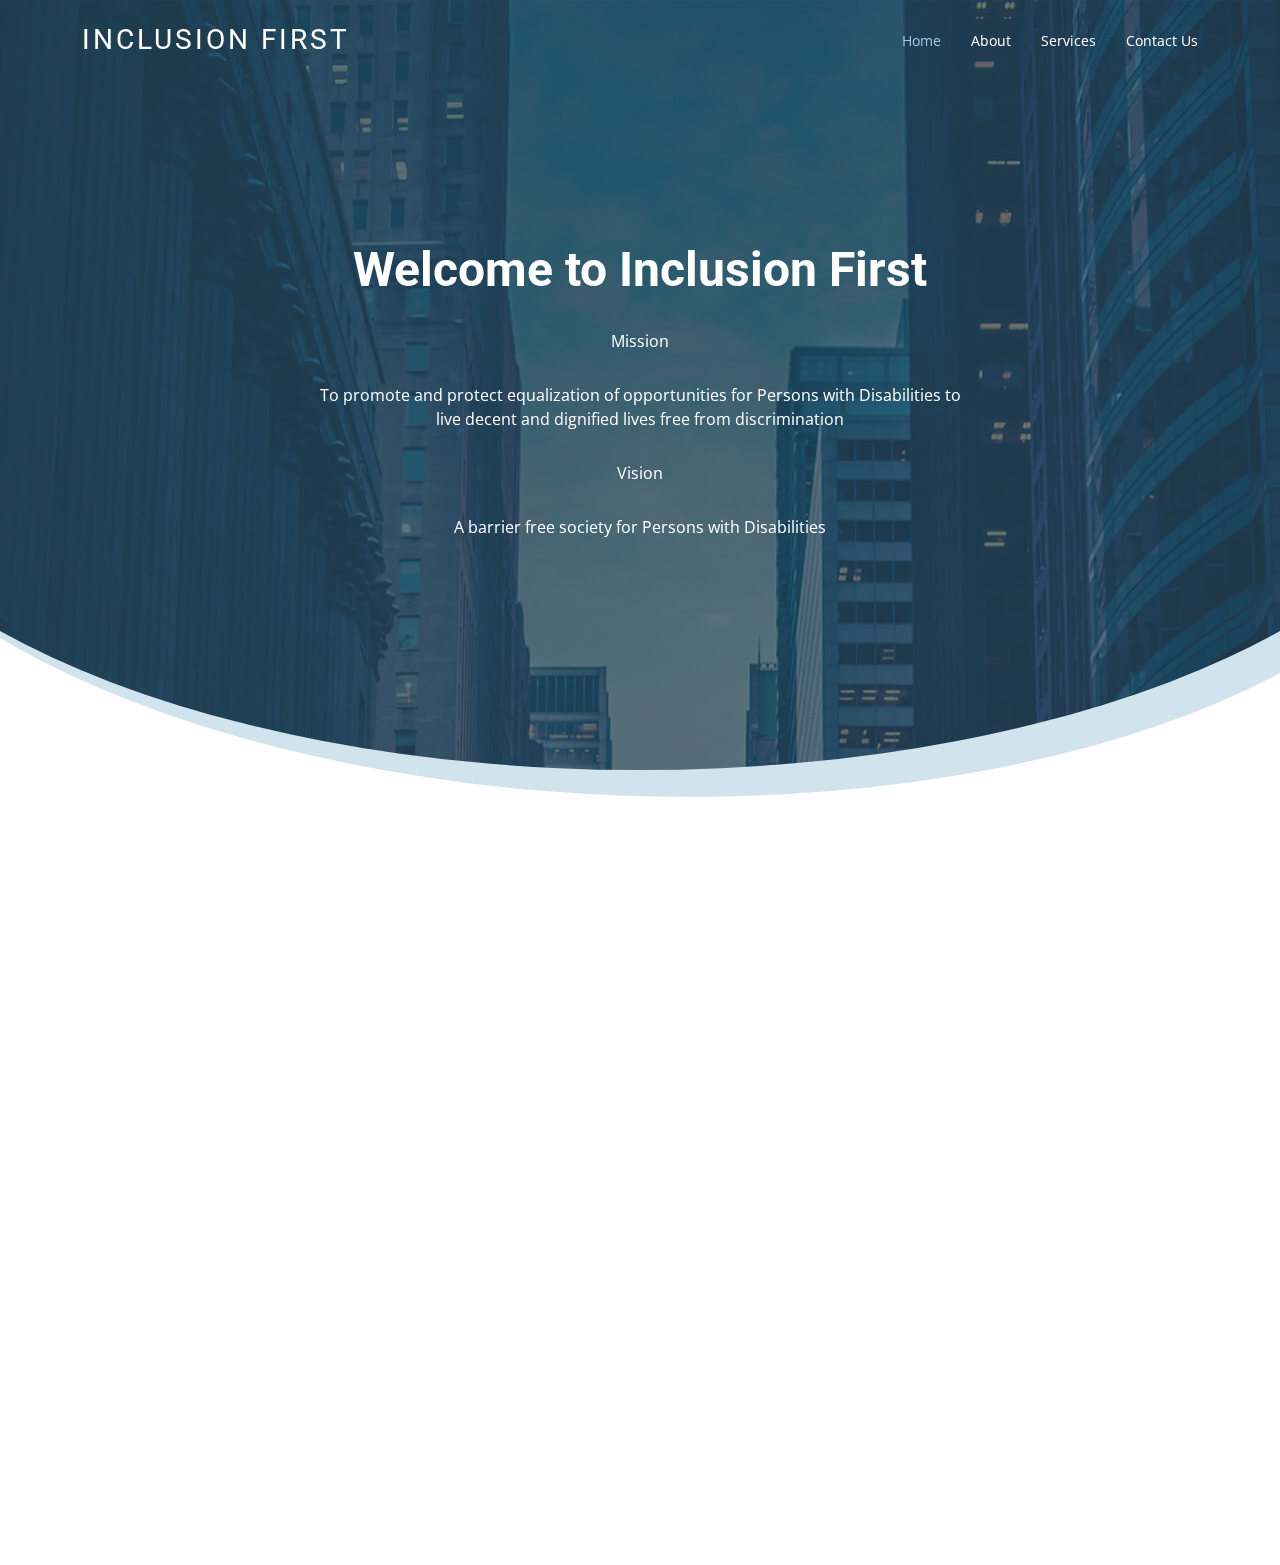
==== commit 1fae0cdc: "updated readme and removed carousel" ====
--- a/index.html
+++ b/index.html
@@ -101,47 +101,7 @@
           </div>
         </div>
 
-        <!-- Slide 2 -->
-        <div class="carousel-item">
-          <div class="carousel-container">
-            <h2 class="animate__animated animate__fadeInDown">
-              Lorem Ipsum Dolor
-            </h2>
-            <p class="animate__animated animate__fadeInUp">
-              Ut velit est quam dolor ad a aliquid qui aliquid. Sequi ea ut et
-              est quaerat sequi nihil ut aliquam. Occaecati alias dolorem
-              mollitia ut. Similique ea voluptatem. Esse doloremque accusamus
-              repellendus deleniti vel. Minus et tempore modi architecto.
-            </p>
-            <a
-              href=""
-              class="btn-get-started animate__animated animate__fadeInUp"
-              >Read More</a
-            >
-          </div>
-        </div>
-
-        <!-- Slide 3 -->
-        <div class="carousel-item">
-          <div class="carousel-container">
-            <h2 class="animate__animated animate__fadeInDown">
-              Sequi ea ut et est quaerat
-            </h2>
-            <p class="animate__animated animate__fadeInUp">
-              Ut velit est quam dolor ad a aliquid qui aliquid. Sequi ea ut et
-              est quaerat sequi nihil ut aliquam. Occaecati alias dolorem
-              mollitia ut. Similique ea voluptatem. Esse doloremque accusamus
-              repellendus deleniti vel. Minus et tempore modi architecto.
-            </p>
-            <a
-              href=""
-              class="btn-get-started animate__animated animate__fadeInUp"
-              >Read More</a
-            >
-          </div>
-        </div>
-
-        <a
+        <!-- <a
           class="carousel-control-prev"
           href="#heroCarousel"
           role="button"
@@ -163,7 +123,7 @@
             class="carousel-control-next-icon bx bx-chevron-right"
             aria-hidden="true"
           ></span>
-        </a>
+        </a> -->
       </div>
     </section>
     <!-- End Hero -->
